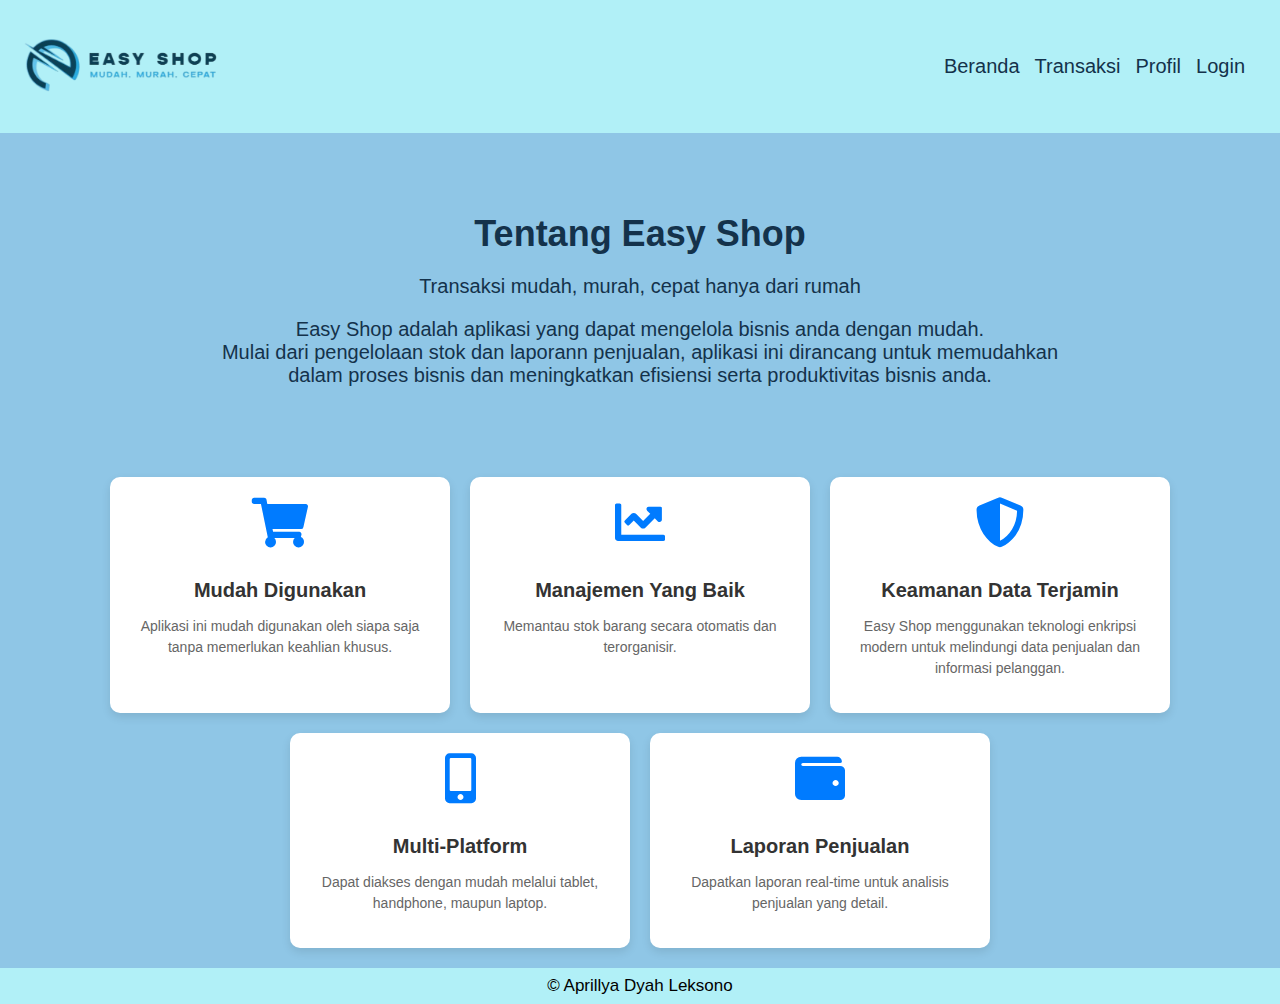
==== profil.html @ 6d014726 "Add files via upload" ====
<!DOCTYPE html>
<html lang="en">
<head>
    <meta charset="UTF-8">
    <meta name="viewport" content="width=device-width, initial-scale=1.0">
    <title>Aplikasi Penjualan Barang</title>
    <link rel="stylesheet" href="style.css">
    <link rel="stylesheet" href="https://cdnjs.cloudflare.com/ajax/libs/font-awesome/5.15.4/css/all.min.css">
</head>
<body>
    <header>
        <h1><img src="foto/logo.png" alt="Logo Aplikasi" width="200px"></h1>
        <nav>
            <ul>
                <li><a href="index.html">Beranda</a></li>
                <li><a href="transaksi.html">Transaksi</a></li>
                <li><a href="profil.html">Profil</a></li>
                <li><a href="login.html">Login</a></li>
            </ul>
        </nav>
    </header>

        <section id="home" class="hero">
            <h2>Tentang Easy Shop</h2>
            <p>Transaksi mudah, murah, cepat hanya dari rumah</p>
            <p> Easy Shop adalah aplikasi yang dapat mengelola bisnis anda dengan mudah. <br>
              Mulai dari pengelolaan stok dan laporann penjualan,
              aplikasi ini dirancang untuk memudahkan <br>
               dalam proses bisnis dan meningkatkan efisiensi serta produktivitas bisnis anda.
            </p>
        </section>
        <main>   
        <section class="steps">
            <div class="features">
                <div class="feature-box">
                  <i class="fas fa-shopping-cart"></i>
                  <h2>Mudah Digunakan</h2>
                  <p>Aplikasi ini mudah digunakan oleh siapa saja tanpa memerlukan keahlian khusus.</p>
                </div>
       
                <div class="feature-box">
                  <i class="fas fa-chart-line"></i>
                  <h2>Manajemen Yang Baik</h2>
                  <p>Memantau stok barang secara otomatis dan terorganisir.</p>
                </div>
          
                <div class="feature-box">
                  <i class="fas fa-shield-alt"></i>
                  <h2>Keamanan Data Terjamin</h2>
                  <p>Easy Shop menggunakan teknologi enkripsi modern untuk melindungi data penjualan dan informasi pelanggan.</p>
                </div>
          
                <div class="feature-box">
                  <i class="fas fa-mobile-alt"></i>
                  <h2>Multi-Platform</h2>
                  <p>Dapat diakses dengan mudah melalui tablet, handphone, maupun laptop.</p>
                </div>
          
                <div class="feature-box">
                  <i class="fas fa-wallet"></i>
                  <h2>Laporan Penjualan</h2>
                  <p>Dapatkan laporan real-time untuk analisis penjualan yang detail.</p>
                </div>
              </div>
            </div>
        </section>

    </main>

            <footer>
        &copy; Aprillya Dyah Leksono
    </footer>
</body>
</html>
---- style.css ----
body {
    font-family: Arial, sans-serif;
    margin: 0;
    padding: 0;
    background-color: #8fc6e6;
}
header {
    background-color: #B1F0F7;
    color: #14324b;
    padding: 10px 20px;
    display: flex;
    align-items: center;
    justify-content: space-between;
}

nav ul {
    list-style-type: none;
    margin: 0;
    padding: 0;
    display: flex;
}

nav ul li {
    margin-right: 15px;
}

nav ul li a {
    color: #14324b;
    text-decoration: none;
    font-size: 20px;
}
nav ul li a:hover {
    color: #474E93;
    transform: scale(1.1);
}

.hero {
color: #14324b;
text-align: center;
padding: 50px 20px;
}

.hero h2 {
font-size: 36px;
margin-bottom: 20px;
color: #14324b;
}

.hero p {
    font-size: 20px;
    margin-bottom: 20px;
    color: #14324b;
    }

.hero .btn {
display: inline-block;
background-color: white;
color: #2E5077;
padding: 10px 20px;
border-radius: 5px;
text-decoration: none;
font-weight: bold;
transition: background-color 0.3s;
}

.hero .btn:hover {
background-color: #ddd;
}

.steps {
    display: flex;
    justify-content: space-around;
    flex-wrap: wrap;
}

.step {
    background: white;
    border-radius: 8px;
    box-shadow: 0 2px 10px rgba(0, 0, 0, 0.1);
    margin: 10px;
    padding: 15px;
    width: 250px;
    text-align: center;
    transition: transform 0.3s ease, background-color 0.3s ease;
}
.step:hover {
    transform: scale(1.05); /* Zoom sedikit saat hover */
    background-color: #f0f8ff;
}
.step img {
    max-width: 100%;
    border-radius: 8px;
}
footer {
    text-align: center;
    padding: 8px ;
    background-color: #B1F0F7;
    color: black;
    position: relative;
    bottom: 0;
    font-size: 17px;
}
@media (max-width: 600px) {
    header {
        flex-direction: column;
        align-items: flex-start;
    }

    nav ul {
        flex-direction: column;
    }

    nav ul li {
        margin-bottom: 10px;
    }
}

.login-page {
    display: flex;
    justify-content: center;
    align-items: center;
    width: 100%;
    height: 100%;
}
.login-container {
    display: flex;
    justify-content: center;
    align-items: center;
    width: 100%;
}
.login-box {
    background-color: rgba(255, 255, 255, 0.9); /* Semi-transparent white background */
    padding: 40px;
    border-radius: 15px;
    box-shadow: 0 5px 20px rgba(0, 0, 0, 0.2);
    width: 100%;
    max-width: 400px;
    backdrop-filter: blur(8px); /* Blur effect for background */
}
h2 {
    text-align: center;
    font-size: 2em;
    color: #333;
    margin-bottom: 20px;
    font-weight: bold;
}
.input-group {
margin-bottom: 20px;
position: relative;
}
.input-group label {
position: absolute;
top: -12px;
left: 10px;
font-size: 0.9em;
color: lightseagreen;
background-color: white;
backdrop-filter: blur(8px);
padding: 0 5px;
z-index: 2;
}
.input-group input {
width: 100%;
padding: 15px;
font-size: 1em;
border: 1px solid #ddd;
border-radius: 10px;
outline: none;
transition: border 0.3s ease-in-out;
background-color: #f9f9f9;
}
.input-group input:focus {
border-color: #0072ff;
box-shadow: 0 0 5px rgba(0, 114, 255, 0.5);
}
.remember-me {
color: #333;
margin: 10px 0;
display: flex;
align-items: center;
}
.remember-me input {
margin-right: 10px;
}
.action-buttons {
display: flex;
flex-direction: column;
align-items: center;
}
.login-btn {
background-color: #7AB2D3;
color: white;
padding: 15px;
font-size: 1.2em;
border: none;
border-radius: 10px;
cursor: pointer;
width: 100%;
transition: background-color 0.3s ease-in-out;
}

.login-btn:hover {
background-color: lightblue;
}

.forgot-password {
margin-top: 15px;
color: #333;
font-size: 0.9em;
text-decoration: none;
transition: color 0.3s ease-in-out;
}

.forgot-password:hover {
color: #333;
}

/* Google Login Button */
.social-login {
display: flex;
justify-content: center;
margin-top: 20px;
}

.google-login {
background-color: #7AB2D3;
color: #333;
padding: 12px 20px;
border: 12px;
border-radius: 10px;
cursor: pointer;
width: 100%;
display: flex;
align-items: center;
justify-content: center;
font-size: 1em;
transition: background-color 0.3s ease-in-out;
}

.google-login i {
margin-right: 10px;
}

.google-login:hover {
background-color: lightblue;
border: 12px;
}

/* Responsive design */
@media screen and (max-width: 600px) {
.login-box {
padding: 30px;
width: 90%;
}

h2 {
font-size: 1.5em;
}

.login-btn {
font-size: 1em;
}
}


main {
    padding: 20px;
}
.form-section, .table-section {
    background: white;
    border-radius: 8px;
    box-shadow: 0 2px 10px rgba(0, 0, 0, 0.1);
    margin-bottom: 20px;
    padding: 15px;
}

form {
    display: flex;
    flex-direction: column;
}

label {
    margin-top: 10px;
}

input, select {
    padding: 10px;
    margin-top: 5px;
}

button {
    margin-top: 15px;
    padding: 10px;
    background-color: #7AB2D3;
    color: white;
    border: none;
    border-radius: 5px;
    cursor: pointer;
    font-size: 18px;
}

button:hover {
    background-color: lightblue; /* Warna tombol saat hover */
}

table {
    width: 100%;
    border-collapse: collapse;
}

th, td {
    border: 1px solid #ddd;
    padding: 8px;
    text-align: center;
}

th {
    background-color: #536493;
    color: white;
}

tbody tr:hover {
    background-color: #f1f1f1; /* Warna latar belakang saat hover pada baris tabel */
}

.features {
    display: flex;
    flex-wrap: wrap;
    gap: 20px;
    justify-content: center;
  }
  
  .feature-box {
    background-color: white;
    border-radius: 10px;
    box-shadow: 0 4px 10px rgba(0, 0, 0, 0.1);
    padding: 20px;
    text-align: center;
    width: 300px;
    transition: transform 0.3s, box-shadow 0.3s;
  }
  
  .feature-box:hover {
    transform: translateY(-5px);
    box-shadow: 0 6px 15px rgba(0, 0, 0, 0.15);
  }
  
  .feature-box i {
    font-size: 50px;
    color: #007bff;
    margin-bottom: 15px;
  }
  
  .feature-box h2 {
    font-size: 20px;
    margin-bottom: 10px;
    color: #333;
  }
  
  .feature-box p {
    font-size: 14px;
    color: #666;
    line-height: 1.5;
  }
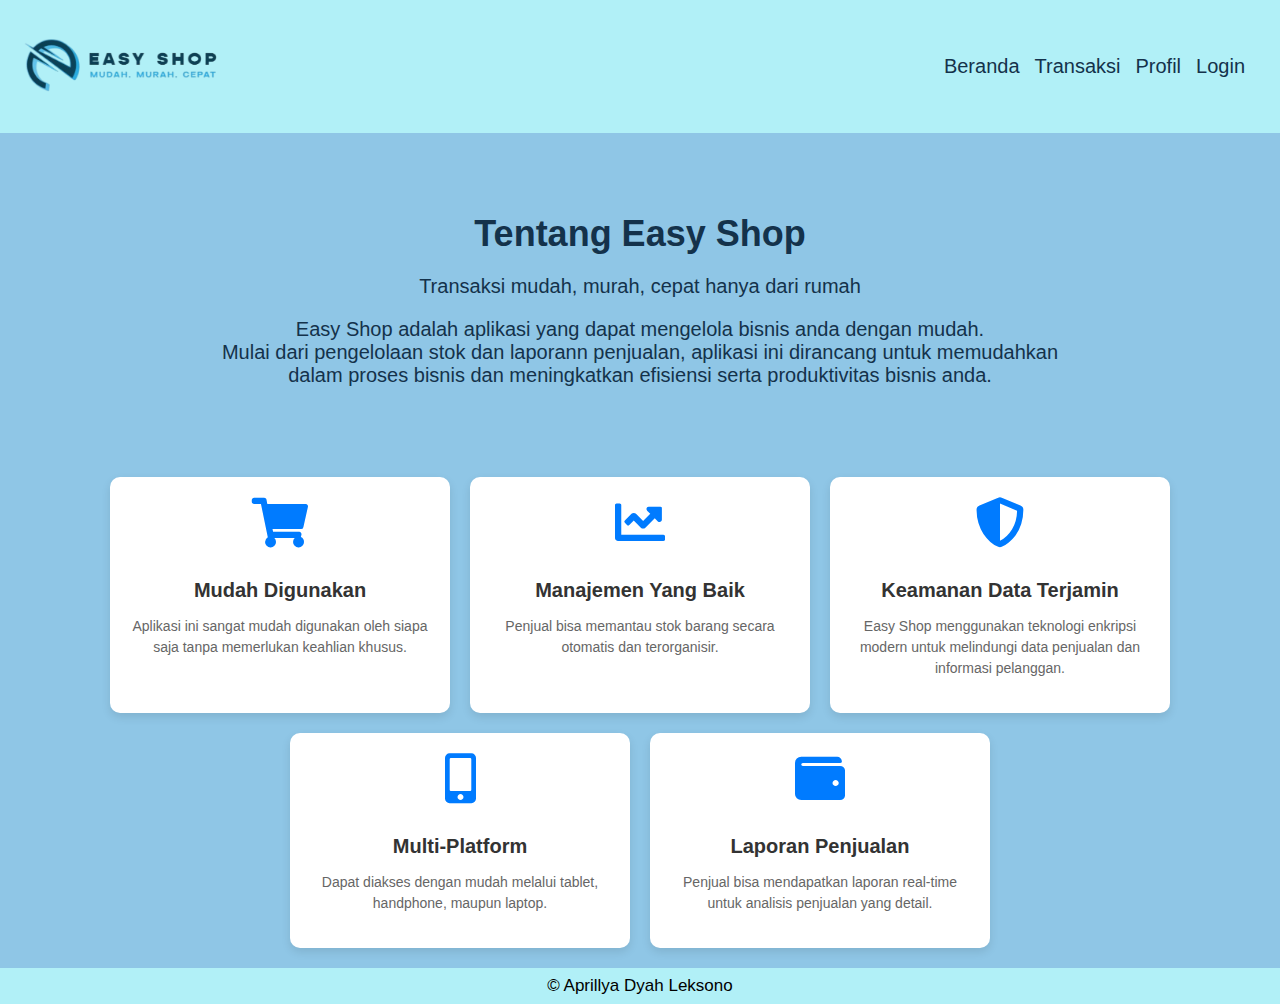
==== commit dfeefd7b: "Update profil.html" ====
--- a/profil.html
+++ b/profil.html
@@ -35,13 +35,13 @@
                 <div class="feature-box">
                   <i class="fas fa-shopping-cart"></i>
                   <h2>Mudah Digunakan</h2>
-                  <p>Aplikasi ini mudah digunakan oleh siapa saja tanpa memerlukan keahlian khusus.</p>
+                  <p>Aplikasi ini sangat mudah digunakan oleh siapa saja tanpa memerlukan keahlian khusus.</p>
                 </div>
        
                 <div class="feature-box">
                   <i class="fas fa-chart-line"></i>
                   <h2>Manajemen Yang Baik</h2>
-                  <p>Memantau stok barang secara otomatis dan terorganisir.</p>
+                  <p>Penjual bisa memantau stok barang secara otomatis dan terorganisir.</p>
                 </div>
           
                 <div class="feature-box">
@@ -59,16 +59,14 @@
                 <div class="feature-box">
                   <i class="fas fa-wallet"></i>
                   <h2>Laporan Penjualan</h2>
-                  <p>Dapatkan laporan real-time untuk analisis penjualan yang detail.</p>
+                  <p>Penjual bisa mendapatkan laporan real-time untuk analisis penjualan yang detail.</p>
                 </div>
               </div>
             </div>
         </section>
-
     </main>
-
             <footer>
         &copy; Aprillya Dyah Leksono
     </footer>
 </body>
-</html>+</html>
--- a/style.css
+++ b/style.css
@@ -1,57 +1,50 @@
 body {
-    font-family: Arial, sans-serif;
-    margin: 0;
-    padding: 0;
-    background-color: #8fc6e6;
+font-family: Arial, sans-serif;
+margin: 0;
+padding: 0;
+background-color: #8fc6e6;
 }
 header {
-    background-color: #B1F0F7;
-    color: #14324b;
-    padding: 10px 20px;
-    display: flex;
-    align-items: center;
-    justify-content: space-between;
-}
-
+background-color: #B1F0F7;
+color: #14324b;
+padding: 10px 20px;
+display: flex;
+align-items: center;
+justify-content: space-between;
+}
 nav ul {
-    list-style-type: none;
-    margin: 0;
-    padding: 0;
-    display: flex;
-}
-
+list-style-type: none;
+margin: 0;
+padding: 0;
+display: flex;
+}
 nav ul li {
-    margin-right: 15px;
-}
-
+margin-right: 15px;
+}
 nav ul li a {
-    color: #14324b;
-    text-decoration: none;
-    font-size: 20px;
+color: #14324b;
+text-decoration: none;
+font-size: 20px;
 }
 nav ul li a:hover {
-    color: #474E93;
-    transform: scale(1.1);
-}
-
+color: #474E93;
+transform: scale(1.1);
+}
 .hero {
 color: #14324b;
 text-align: center;
 padding: 50px 20px;
 }
-
 .hero h2 {
 font-size: 36px;
 margin-bottom: 20px;
 color: #14324b;
 }
-
 .hero p {
-    font-size: 20px;
-    margin-bottom: 20px;
-    color: #14324b;
-    }
-
+font-size: 20px;
+margin-bottom: 20px;
+color: #14324b;
+}
 .hero .btn {
 display: inline-block;
 background-color: white;
@@ -62,91 +55,88 @@
 font-weight: bold;
 transition: background-color 0.3s;
 }
-
 .hero .btn:hover {
 background-color: #ddd;
 }
-
 .steps {
-    display: flex;
-    justify-content: space-around;
-    flex-wrap: wrap;
-}
-
+display: flex;
+justify-content: space-around;
+flex-wrap: wrap;
+}
 .step {
-    background: white;
-    border-radius: 8px;
-    box-shadow: 0 2px 10px rgba(0, 0, 0, 0.1);
-    margin: 10px;
-    padding: 15px;
-    width: 250px;
-    text-align: center;
-    transition: transform 0.3s ease, background-color 0.3s ease;
+background: white;
+border-radius: 8px;
+box-shadow: 0 2px 10px rgba(0, 0, 0, 0.1);
+margin: 10px;
+padding: 15px;
+width: 250px;
+text-align: center;
+transition: transform 0.3s ease, background-color 0.3s ease;
 }
 .step:hover {
-    transform: scale(1.05); /* Zoom sedikit saat hover */
-    background-color: #f0f8ff;
+transform: scale(1.05); /* Zoom sedikit saat hover */
+background-color: #f0f8ff;
 }
 .step img {
-    max-width: 100%;
-    border-radius: 8px;
+max-width: 100%;
+border-radius: 8px;
 }
 footer {
-    text-align: center;
-    padding: 8px ;
-    background-color: #B1F0F7;
-    color: black;
-    position: relative;
-    bottom: 0;
-    font-size: 17px;
+text-align: center;
+padding: 8px ;
+background-color: #B1F0F7;
+color: black;
+position: relative;
+bottom: 0;
+font-size: 17px;
 }
 @media (max-width: 600px) {
-    header {
-        flex-direction: column;
-        align-items: flex-start;
-    }
-
-    nav ul {
-        flex-direction: column;
-    }
-
-    nav ul li {
-        margin-bottom: 10px;
-    }
-}
-
+header {
+flex-direction: column;
+align-items: flex-start;
+}
+nav ul {
+flex-direction: column;
+}
+nav ul li {
+margin-bottom: 10px;
+}
+}
 .login-page {
-    display: flex;
-    justify-content: center;
-    align-items: center;
-    width: 100%;
-    height: 100%;
+display: flex;
+justify-content: center;
+align-items: center;
+width: 100%;
+height: 100%;
 }
 .login-container {
-    display: flex;
-    justify-content: center;
-    align-items: center;
-    width: 100%;
+display: flex;
+justify-content: center;
+align-items: center;
+width: 100%;
 }
 .login-box {
-    background-color: rgba(255, 255, 255, 0.9); /* Semi-transparent white background */
-    padding: 40px;
-    border-radius: 15px;
-    box-shadow: 0 5px 20px rgba(0, 0, 0, 0.2);
-    width: 100%;
-    max-width: 400px;
-    backdrop-filter: blur(8px); /* Blur effect for background */
+background-color: rgba(255, 255, 255, 0.9); /* Semi-transparent white background */
+padding: 40px;
+border-radius: 15px;
+box-shadow: 0 5px 20px rgba(0, 0, 0, 0.2);
+width: 100%;
+max-width: 400px;
+backdrop-filter: blur(8px); /* Blur effect for background */
 }
 h2 {
-    text-align: center;
-    font-size: 2em;
-    color: #333;
-    margin-bottom: 20px;
-    font-weight: bold;
+text-align: center;
+font-size: 2em;
+color: #333;
+margin-bottom: 20px;
+font-weight: bold;
 }
 .input-group {
 margin-bottom: 20px;
 position: relative;
+width: 100%;
+margin-left: auto;
+margin-right: auto;
 }
 .input-group label {
 position: absolute;
@@ -168,6 +158,9 @@
 outline: none;
 transition: border 0.3s ease-in-out;
 background-color: #f9f9f9;
+width: calc(100% - 30px);
+display: block;
+margin: 0 auto;
 }
 .input-group input:focus {
 border-color: #0072ff;
@@ -198,11 +191,9 @@
 width: 100%;
 transition: background-color 0.3s ease-in-out;
 }
-
 .login-btn:hover {
 background-color: lightblue;
 }
-
 .forgot-password {
 margin-top: 15px;
 color: #333;
@@ -210,18 +201,14 @@
 text-decoration: none;
 transition: color 0.3s ease-in-out;
 }
-
 .forgot-password:hover {
 color: #333;
 }
-
-/* Google Login Button */
 .social-login {
 display: flex;
 justify-content: center;
 margin-top: 20px;
 }
-
 .google-login {
 background-color: #7AB2D3;
 color: #333;
@@ -236,129 +223,107 @@
 font-size: 1em;
 transition: background-color 0.3s ease-in-out;
 }
-
 .google-login i {
 margin-right: 10px;
 }
-
 .google-login:hover {
 background-color: lightblue;
 border: 12px;
 }
-
-/* Responsive design */
 @media screen and (max-width: 600px) {
 .login-box {
 padding: 30px;
 width: 90%;
 }
-
 h2 {
 font-size: 1.5em;
 }
-
 .login-btn {
 font-size: 1em;
 }
 }
 
-
 main {
-    padding: 20px;
+padding: 20px;
 }
 .form-section, .table-section {
-    background: white;
-    border-radius: 8px;
-    box-shadow: 0 2px 10px rgba(0, 0, 0, 0.1);
-    margin-bottom: 20px;
-    padding: 15px;
-}
-
+background: white;
+border-radius: 8px;
+box-shadow: 0 2px 10px rgba(0, 0, 0, 0.1);
+margin-bottom: 20px;
+padding: 15px;
+}
 form {
-    display: flex;
-    flex-direction: column;
-}
-
+display: flex;
+flex-direction: column;
+}
 label {
-    margin-top: 10px;
-}
-
+margin-top: 10px;
+}
 input, select {
-    padding: 10px;
-    margin-top: 5px;
-}
-
+padding: 10px;
+margin-top: 5px;
+}
 button {
-    margin-top: 15px;
-    padding: 10px;
-    background-color: #7AB2D3;
-    color: white;
-    border: none;
-    border-radius: 5px;
-    cursor: pointer;
-    font-size: 18px;
-}
-
+margin-top: 15px;
+padding: 10px;
+background-color: #7AB2D3;
+color: white;
+border: none;
+border-radius: 5px;
+cursor: pointer;
+font-size: 18px;
+}
 button:hover {
-    background-color: lightblue; /* Warna tombol saat hover */
-}
-
+background-color: lightblue; /* Warna tombol saat hover */
+}
 table {
-    width: 100%;
-    border-collapse: collapse;
-}
-
+width: 100%;
+border-collapse: collapse;
+}
 th, td {
-    border: 1px solid #ddd;
-    padding: 8px;
-    text-align: center;
-}
-
+border: 1px solid #ddd;
+padding: 8px;
+text-align: center;
+}
 th {
-    background-color: #536493;
-    color: white;
-}
-
+background-color: #536493;
+color: white;
+}
 tbody tr:hover {
-    background-color: #f1f1f1; /* Warna latar belakang saat hover pada baris tabel */
-}
-
+background-color: #f1f1f1; /* Warna latar belakang saat hover pada baris tabel */
+}
 .features {
-    display: flex;
-    flex-wrap: wrap;
-    gap: 20px;
-    justify-content: center;
+display: flex;
+flex-wrap: wrap;
+gap: 20px;
+justify-content: center;
   }
-  
-  .feature-box {
-    background-color: white;
-    border-radius: 10px;
-    box-shadow: 0 4px 10px rgba(0, 0, 0, 0.1);
-    padding: 20px;
-    text-align: center;
-    width: 300px;
-    transition: transform 0.3s, box-shadow 0.3s;
-  }
-  
-  .feature-box:hover {
-    transform: translateY(-5px);
-    box-shadow: 0 6px 15px rgba(0, 0, 0, 0.15);
-  }
-  
-  .feature-box i {
-    font-size: 50px;
-    color: #007bff;
-    margin-bottom: 15px;
-  }
-  
-  .feature-box h2 {
-    font-size: 20px;
-    margin-bottom: 10px;
-    color: #333;
-  }
-  
-  .feature-box p {
-    font-size: 14px;
-    color: #666;
-    line-height: 1.5;
-  }+.feature-box {
+background-color: white;
+border-radius: 10px;
+box-shadow: 0 4px 10px rgba(0, 0, 0, 0.1);
+padding: 20px;
+text-align: center;
+width: 300px;
+transition: transform 0.3s, box-shadow 0.3s;
+}
+.feature-box:hover {
+transform: translateY(-5px);
+box-shadow: 0 6px 15px rgba(0, 0, 0, 0.15);
+}
+.feature-box i {
+font-size: 50px;
+color: #007bff;
+margin-bottom: 15px;
+}
+.feature-box h2 {
+font-size: 20px;
+margin-bottom: 10px;
+color: #333;
+}
+.feature-box p {
+font-size: 14px;
+color: #666;
+line-height: 1.5;
+}
